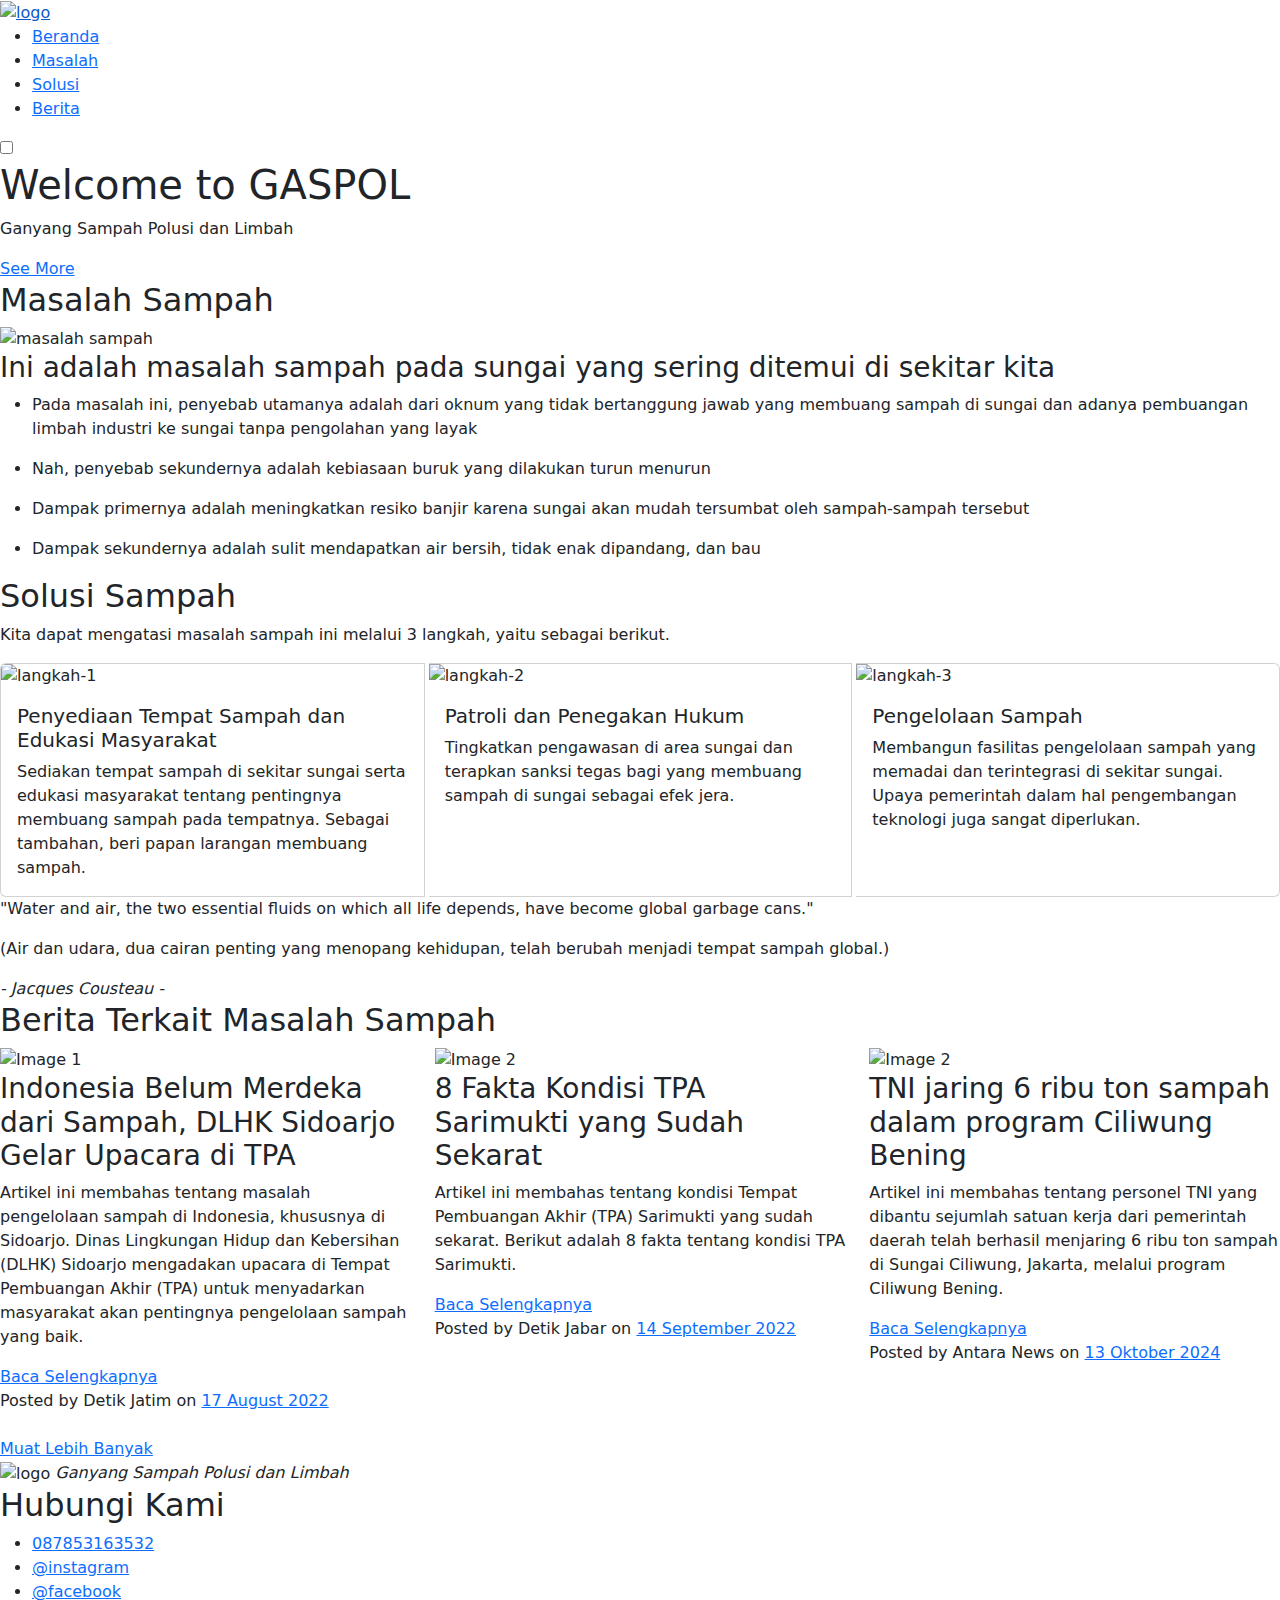
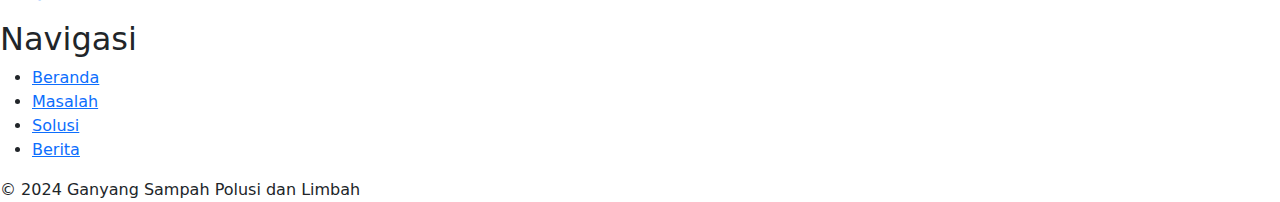
==== index.html @ 8e8bffae "Merge pull request #2 from Falrafa4/patch-1" ====
<!DOCTYPE html>
<html lang="en">

<head>
    <meta charset="UTF-8">
    <meta name="viewport" content="width=device-width, initial-scale=1.0">
    <title>GASPOL</title>
    <link href="https://cdn.jsdelivr.net/npm/bootstrap@5.3.3/dist/css/bootstrap.min.css" rel="stylesheet"
        integrity="sha384-QWTKZyjpPEjISv5WaRU9OFeRpok6YctnYmDr5pNlyT2bRjXh0JMhjY6hW+ALEwIH" crossorigin="anonymous">
    <link rel="stylesheet" href="style.css">
    <link rel="stylesheet" href="https://cdnjs.cloudflare.com/ajax/libs/font-awesome/6.6.0/css/all.min.css">
</head>

<body>

    <nav>
        <a href="#" class="logo"><img src="images/logo.png" alt="logo" style="width: 70px;"></a>
        <ul>
            <li><a href="#" style="text-align: center;">Beranda</a></li>
            <li><a href="#masalah" style="text-align: center;">Masalah</a></li>
            <li><a href="#solusi" style="text-align: center;">Solusi</a></li>
            <li><a href="#berita" style="text-align: center;">Berita</a></li>
        </ul>
        <div class="menu-toggle">
            <input type="checkbox">
            <span></span>
            <span></span>
            <span></span>
        </div>
    </nav>

    <section class="banner">
        <div class="main-banner">
            <h1>Welcome to GASPOL</h1>
            <p>Ganyang Sampah Polusi dan Limbah</p>
            <a href="#masalah">See More</a>
        </div>
    </section>

    <section id="masalah" class="masalah">
        <h2><span>Masalah</span> Sampah</h2>

        <div class="row">
            <div class="masalah-img">
                <img src="images/sampah.png" alt="masalah sampah">
            </div>

            <div class="content">
                <h3>Ini adalah masalah sampah pada sungai yang sering ditemui di sekitar kita</h3>
                <ul>
                    <li>
                        <p>Pada masalah ini, penyebab utamanya adalah dari oknum yang tidak bertanggung jawab yang
                            membuang sampah di sungai dan adanya pembuangan limbah industri ke sungai tanpa pengolahan
                            yang layak</p>
                    </li>
                    <li>
                        <p>Nah, penyebab sekundernya adalah kebiasaan buruk yang dilakukan turun menurun</p>
                    </li>
                    <li>
                        <p>Dampak primernya adalah meningkatkan resiko banjir karena sungai akan mudah tersumbat oleh sampah-sampah tersebut</p>
                    </li>
                    <li>
                        <p>Dampak sekundernya adalah sulit mendapatkan air bersih, tidak enak dipandang, dan bau</p>
                    </li>
                </ul>
            </div>
        </div>
    </section>

    <section id="solusi" class="solusi">
        <h2>Solusi <span>Sampah</span></h2>
        <p>Kita dapat mengatasi masalah sampah ini melalui 3 langkah, yaitu sebagai berikut.</p>
        <div class="card-group gap-1">
            <div class="card">
              <img src="images/solusi1.jpg" class="card-img-top" alt="langkah-1">
              <div class="card-body">
                <h5 class="card-title">Penyediaan Tempat Sampah dan Edukasi Masyarakat</h5>
                <p class="card-text">Sediakan tempat sampah di sekitar sungai serta edukasi masyarakat tentang pentingnya membuang sampah pada tempatnya. Sebagai tambahan, beri papan larangan membuang sampah.</p>
              </div>
            </div>
            <div class="card">
              <img src="images/solusi2.jpeg" class="card-img-top" alt="langkah-2">
              <div class="card-body">
                <h5 class="card-title">Patroli dan Penegakan Hukum</h5>
                <p class="card-text">Tingkatkan pengawasan di area sungai dan terapkan sanksi tegas bagi yang membuang sampah di sungai sebagai efek jera.</p>
              </div>
            </div>
            <div class="card">
              <img src="images/solusi3.jpg" class="card-img-top" alt="langkah-3">
              <div class="card-body">
                <h5 class="card-title">Pengelolaan Sampah</h5>
                <p class="card-text">Membangun fasilitas pengelolaan sampah yang memadai dan terintegrasi di sekitar sungai. Upaya pemerintah dalam hal pengembangan teknologi juga sangat diperlukan.</p>
              </div>
            </div>
          </div>
    </section>

    <section class="quote">
        <div class="quote-main">
            <blockquote>"Water and air, the two essential fluids on which all life depends, have become global garbage cans."</blockquote>
            <p>(Air dan udara, dua cairan penting yang menopang kehidupan, telah berubah menjadi tempat sampah global.)</p>
            <cite>- Jacques Cousteau -</cite>
        </div>
    </section>

        <!-- Environmental News -->
<section class="environmental-news" id="berita">
    <h2>Berita Terkait Masalah <span>Sampah</span></h2>
    <div class="row">
      <div class="col-md-4">
        <article class="news-article">
          <img src="https://akcdn.detik.net.id/community/media/visual/2024/08/17/petugas-kebersihan-upacara-hut-ri-di-tpa-sidoarjo-1_169.jpeg?w=700&q=90" alt="Image 1" class="news-image">
          <h3>Indonesia Belum Merdeka dari Sampah, DLHK Sidoarjo Gelar Upacara di TPA</h3>
          <p>Artikel ini membahas tentang masalah pengelolaan sampah di Indonesia, khususnya di Sidoarjo. Dinas Lingkungan Hidup dan Kebersihan (DLHK) Sidoarjo mengadakan upacara di Tempat Pembuangan Akhir (TPA) untuk menyadarkan masyarakat akan pentingnya pengelolaan sampah yang baik.</p>
          <a href="https://www.detik.com/jatim/berita/d-7494804/indonesia-belum-merdeka-dari-sampah-dlhk-sidoarjo-gelar-upacara-di-tpa" class="read-more" target="_blank">Baca Selengkapnya</a>
          <div class="news-meta">
            <span>Posted by Detik Jatim on <a href="#berita">17 August 2022</a></span>
          </div>
        </article>
      </div>
      <div class="col-md-4">
        <article class="news-article">
          <img src="https://akcdn.detik.net.id/community/media/visual/2023/07/17/ilustrasi-sampah-plastik_169.jpeg?w=700&q=90" alt="Image 2" class="news-image">
          <h3>8 Fakta Kondisi TPA Sarimukti yang Sudah Sekarat</h3>
          <p>Artikel ini membahas tentang kondisi Tempat Pembuangan Akhir (TPA) Sarimukti yang sudah sekarat. Berikut adalah 8 fakta tentang kondisi TPA Sarimukti.</p>
          <a href="https://www.detik.com/jabar/berita/d-7585732/8-fakta-kondisi-tpa-sarimukti-yang-sudah-sekarat" class="read-more" target="_blank">Baca Selengkapnya</a>
          <div class="news-meta">
            <span>Posted by Detik Jabar on <a href="#berita">14 September 2022</a></span>
          </div>
        </article>
      </div>
      <div class="col-md-4">
        <article class="news-article">
          <img src="https://img.antaranews.com/cache/1200x800/2024/10/13/IMG_20241013_110954.jpg.webp" alt="Image 2" class="news-image">
          <h3>TNI jaring 6 ribu ton sampah dalam program Ciliwung Bening</h3>
          <p>Artikel ini membahas tentang personel TNI yang dibantu sejumlah satuan kerja dari pemerintah daerah telah berhasil menjaring 6 ribu ton sampah di Sungai Ciliwung, Jakarta, melalui program Ciliwung Bening.</p>
          <a href="https://www.antaranews.com/berita/4394654/tni-jaring-6-ribu-ton-sampah-dalam-program-ciliwung-bening" class="read-more" target="_blank">Baca Selengkapnya</a>
          <div class="news-meta">
            <span>Posted by Antara News on <a href="#berita">13 Oktober 2024</a></span>
          </div>
        </article>
      </div>
    </div><br>
    <a href="projek-ipas/coming-soon/index.html" class="load-more">Muat Lebih Banyak</a>
  </section>

    <footer>
        <div class="footer-main">
            <div class="footer-logo">
                <img src="images/logo.png" alt="logo" style="width: 90px;">
                <em>Ganyang Sampah Polusi dan Limbah</em>
            </div>
            <div class="footer-contact" id="contact">
                <h2>Hubungi Kami</h2>
                <ul>
                    <li><a href="https://wa.me/6287853163532" target="_blank"><i class="ph ph-whatsapp-logo"></i> 087853163532</a></li>
                    <li><a href="https://instagram.com" target="_blank"><i class="ph ph-instagram-logo"></i> @instagram</a></li>
                    <li><a href="https://facebook.com" target="_blank"><i class="ph ph-facebook-logo"></i> @facebook</a></li>
                </ul>
            </div>
            <div class="footer-navigation">
                <h2>Navigasi</h2>
                <ul>
                    <li><a href="#">Beranda</a></li>
                    <li><a href="#masalah">Masalah</a></li>
                    <li><a href="#solusi">Solusi</a></li>
                    <li><a href="#berita">Berita</a></li>
                </ul>
            </div>
        </div>
        <div class="footer-copyright">
            &copy; 2024 Ganyang Sampah Polusi dan Limbah
        </div>
    </footer>

    <script src="https://cdn.jsdelivr.net/npm/bootstrap@5.3.3/dist/js/bootstrap.bundle.min.js"
        integrity="sha384-YvpcrYf0tY3lHB60NNkmXc5s9fDVZLESaAA55NDzOxhy9GkcIdslK1eN7N6jIeHz"
        crossorigin="anonymous"></script>
    <script src="https://unpkg.com/@phosphor-icons/web"></script>
    <script src="script.js"></script>
</body>

</html>
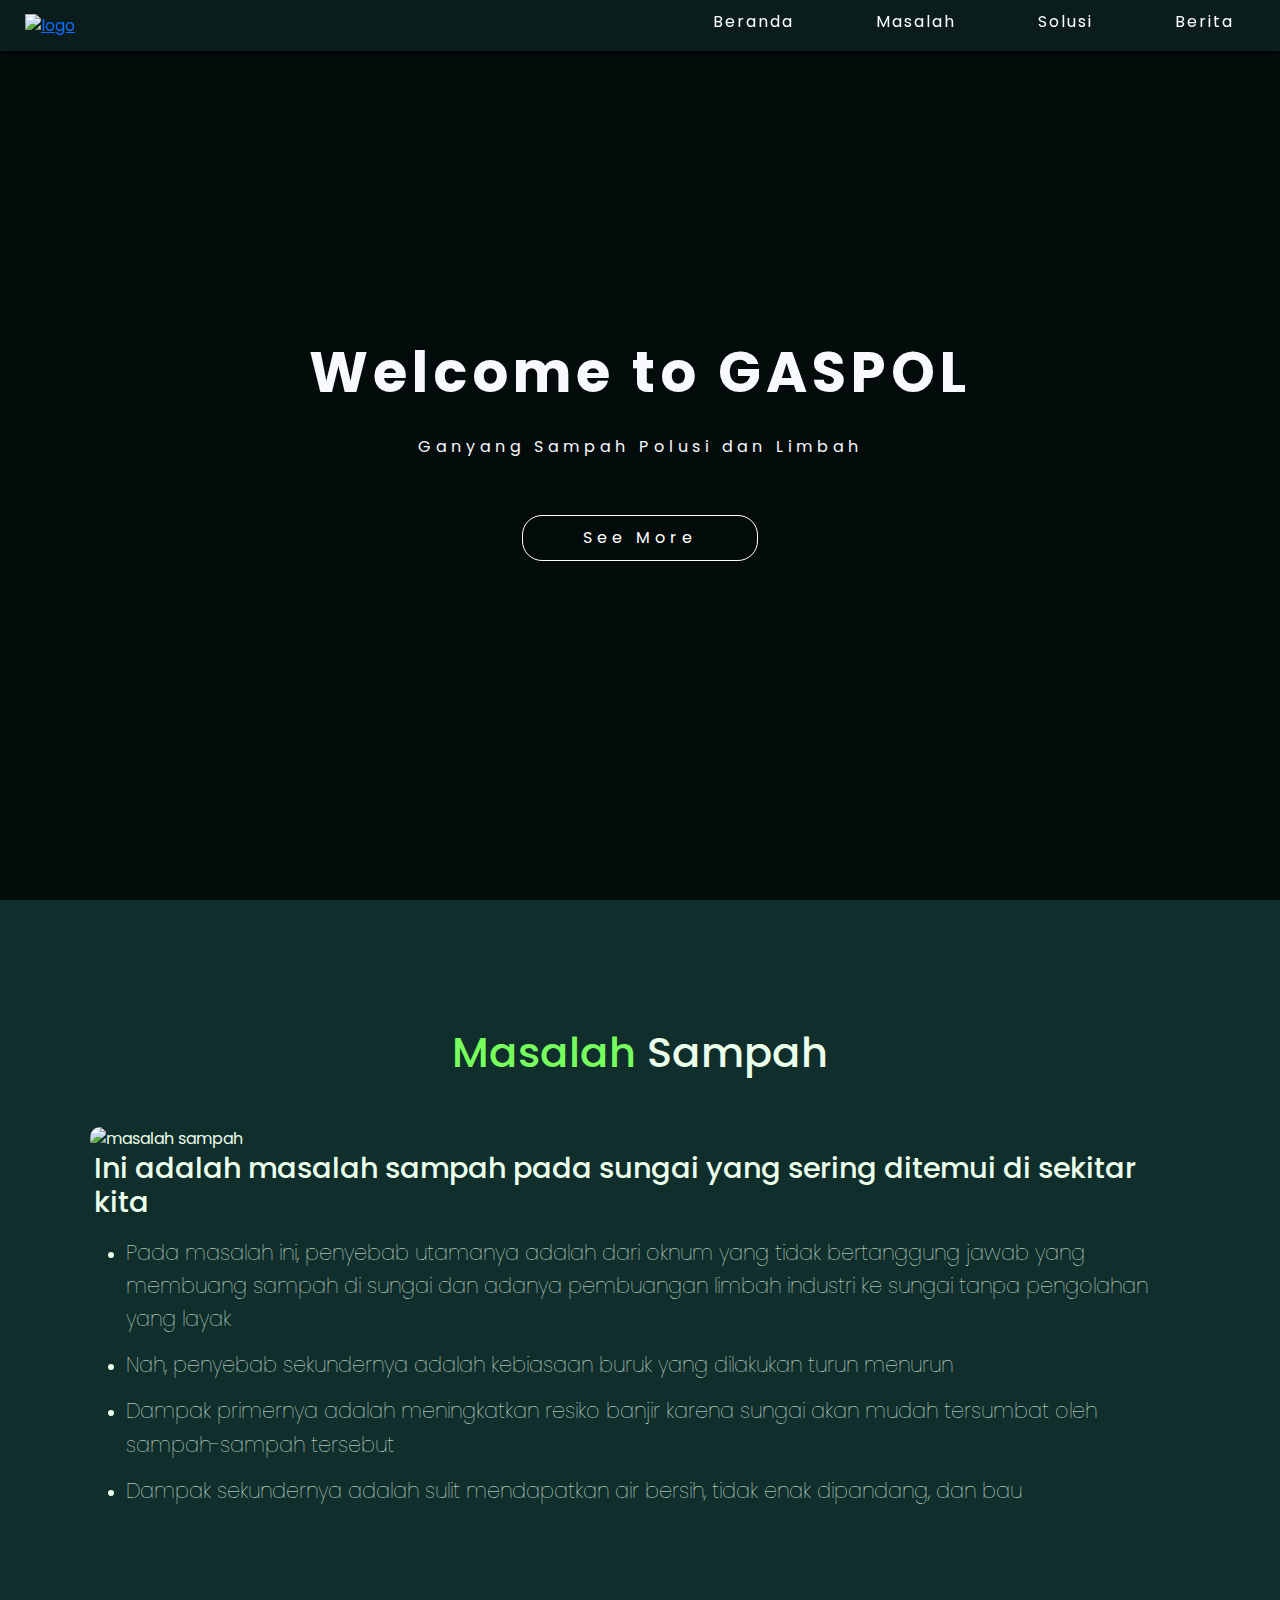
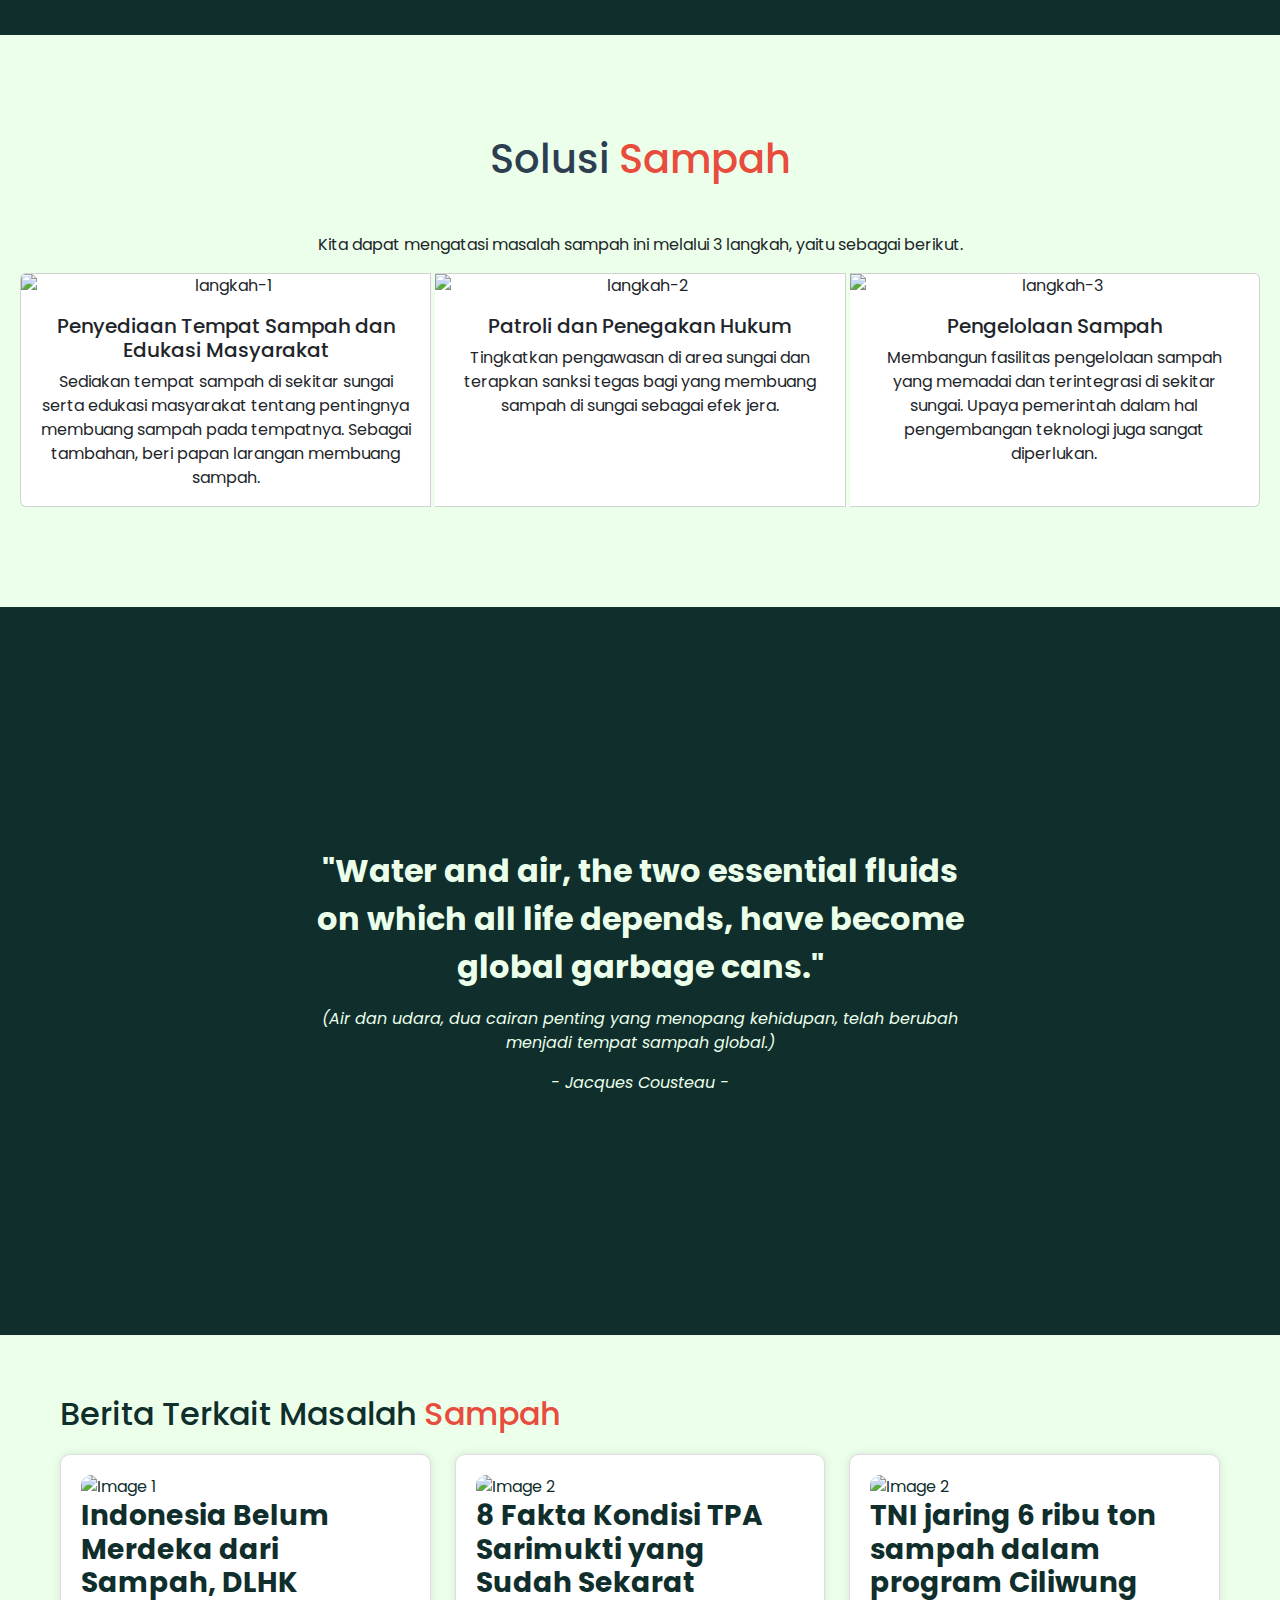
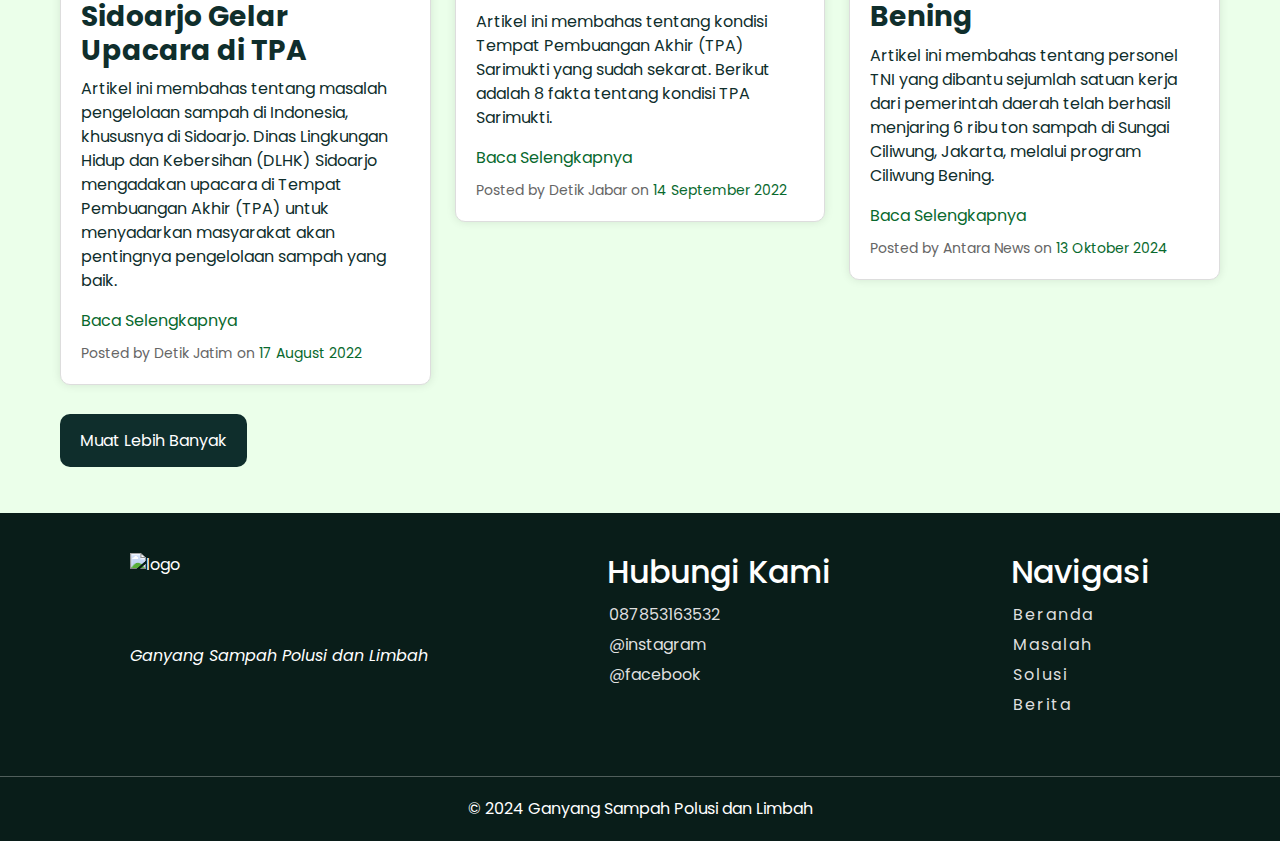
==== commit 96020f8a: "fix source img and hyperlink" ====
--- a/index.html
+++ b/index.html
@@ -141,7 +141,7 @@
         </article>
       </div>
     </div><br>
-    <a href="projek-ipas/coming-soon/index.html" class="load-more">Muat Lebih Banyak</a>
+    <a href="/projek-ipas/coming-soon/index.html" class="load-more">Muat Lebih Banyak</a>
   </section>
 
     <footer>
--- a/style.css
+++ b/style.css
@@ -0,0 +1,586 @@
+@import url('https://fonts.googleapis.com/css2?family=Poppins:ital,wght@0,100;0,200;0,300;0,400;0,500;0,600;0,700;0,800;0,900;1,100;1,200;1,300;1,400;1,500;1,600;1,700;1,800;1,900&display=swap');
+
+:root {
+    --primary: #78ff5d;
+    --color1: #ebffea;
+    --color2: #09692e;
+    --darkgreen: #0f2e2c;
+}
+
+*,
+html,
+body {
+    margin: 0;
+    padding: 0;
+    box-sizing: border-box;
+    font-family: "Poppins", sans-serif;
+    scroll-behavior: smooth;
+}
+
+body {
+    font-family: "Poppins", sans-serif;
+    background-color: #0f2e2c;
+    overflow: overlay;
+    overflow-x: hidden;
+    height: 200vh;
+}
+
+/* Navbar */
+
+nav {
+    position: fixed;
+    top: 0;
+    left: 0;
+    width: 100%;
+    display: flex;
+    justify-content: space-between;
+    align-items: center;
+    transition: 0.6s;
+    -webkit-transition: 0.6s;
+    -moz-transition: 0.6s;
+    -ms-transition: 0.6s;
+    -o-transition: 0.6s;
+    padding: 10px 5px;
+    z-index: 99;
+    backdrop-filter: blur(4px);
+    box-shadow: 0 2px 4px rgba(0, 0, 0, 0.6);
+    /* background: rgba(9, 106, 46, 0.5); */
+    background: rgba(15, 46, 44, 0.5);
+}
+
+nav.sticky {
+    z-index: 4;
+    padding: 3px 5px;
+    /* background: rgba(9, 106, 46, 0.5); */
+    background: rgba(15, 46, 44, 0.5);
+    backdrop-filter: blur(3px);
+}
+
+nav img {
+    margin-left: 20px;
+}
+
+
+nav ul {
+    position: relative;
+    display: flex;
+    justify-content: space-around;
+    align-items: center;
+    width: 50%;
+    margin-bottom: 0px;
+}
+
+nav ul li {
+    position: relative;
+    list-style: none;
+}
+
+nav ul li a {
+    position: relative;
+    margin: 0 2px;
+    text-decoration: none;
+    color: #fff;
+    letter-spacing: 2px;
+    font-weight: 500px;
+    transition: 0.6s;
+    -webkit-transition: 0.6s;
+    -moz-transition: 0.6s;
+    -ms-transition: 0.6s;
+    -o-transition: 0.6s;
+    overflow: hidden;
+    display: inline-block;
+}
+
+nav ul li a::before,
+nav ul li a::after {
+    content: '';
+    position: absolute;
+    width: 100%;
+    left: 0;
+}
+
+nav ul li a::before {
+    background-color: #C0EBA6;
+    height: 2px;
+    bottom: 0;
+    transform-origin: 100% 50%;
+    transform: scaleX(0);
+    transition: transform .3s cubic-bezier(0.76, 0, 0.24, 1);
+    
+}
+
+nav ul li a::after {
+    content: attr(data-replace);
+    height: 100%;
+    top: 0;
+    transform-origin: 100% 50%;
+    transform: translate3d(200%, 0, 0);
+    transition: transform .3s cubic-bezier(0.76, 0, 0.24, 1);
+    color: #C0EBA6;
+}
+
+nav ul li a:hover::before {
+    transform-origin: 0% 50%;
+    transform: scaleX(1);
+}
+
+nav ul li a:hover::after {
+    transform: translate3d(0, 0, 0);
+}
+
+nav.sticky img,
+nav.sticky ul li a {
+    color: #fff;
+}
+
+.menu-toggle {
+    display: none;
+}
+
+/* navbar end */
+
+.main-banner {
+    background-color: rgba(0, 0, 0, 0.468);
+    height: 100%;
+    display: flex;
+    flex-direction: column;
+    justify-content: center;
+    align-items: center;
+    letter-spacing: 5px;
+}
+
+.main-banner h1 {
+    font-size: 3.5rem;
+    z-index: 2;
+    font-weight: bold;
+}
+
+.main-banner a {
+    z-index: 2;
+    margin-top: 40px;
+    text-decoration: none;
+    color: white;
+    border: 1px solid white;
+    padding: 10px 60px;
+    border-radius: 20px;
+    font-size: 1rem;
+    transition: 0.8s;
+}
+
+.main-banner a:hover {
+    scale: 1.05;
+    background-color: rgba(255, 255, 255, 0.152);
+}
+
+.main-banner p {
+    z-index: 2;
+    margin-top: 20px;
+    font-size: 1rem;
+}
+
+.banner {
+    background-attachment: fixed;
+    background-image: url(images/image.jpg);
+    background-position: center;
+    background-size: cover;
+    color: #f8f9ff;
+    height: 100vh;
+    text-align: center;
+    font-size: 1.7rem;
+}
+
+.banner::before {
+    content: '';
+    position: absolute;
+    top: 0;
+    left: 0;
+    width: 100%;
+    height: 100%;
+    background-color: rgba(0, 0, 0, 0.5);
+    z-index: 1;
+}
+
+/* page 2 */
+
+.masalah{
+    padding: 8rem 7% 1.4rem;
+    margin-bottom: 10vh;
+    color: var(--color1);
+}
+
+.masalah h2 {
+    text-align: center;
+    font-size: 2.6rem;
+    margin-bottom: 3rem;
+}
+
+.masalah h2 span {
+    color: var(--primary)
+}
+
+.masalah .row {
+    display: flex;
+}
+
+.masalah .row .masalah-img {
+    flex: 1 1 45rem;
+}
+
+.masalah .row .masalah-img img {
+    width: 100%;
+    height: 80%;
+    border-radius: 10px;
+}
+
+.masalah .row .content {
+    flex: 1 1 35rem;
+    padding: 0 1rem;
+}
+
+.masalah .row .content h3 {
+    font-size: 1.8rem;
+    margin-bottom: 1rem;
+}
+
+.masalah .row .content p {
+    margin-bottom: 0.8rem;
+    font-size: 1.3rem;
+    font-weight: 100;
+    line-height: 1.6;
+}
+
+/* Halaman ketiga */
+/* Solusi Utama Section */
+#solusi {
+    background-color: var(--color1);
+    padding: 100px 20px;
+    text-align: center;
+}
+
+#solusi h2 {
+    font-size: 2.5rem;
+    margin-bottom: 50px;
+    color: #2c3e50;
+}
+
+#solusi h2 span {
+    color: #e74c3c;
+}
+
+/* Section 3 - QUOTES */
+.quote {
+    padding: 150px 0px;
+    text-align: center;
+    color: var(--color1);
+}
+
+.quote-main {
+    width: 850px;
+    padding: 90px;
+    box-sizing: border-box;
+    /* border: 1px solid;
+    border-radius: 10px; */
+    margin: auto;
+}
+
+blockquote {
+    font-size: 2rem;
+    font-weight: bold;
+}
+
+.quote p {
+    font-style: italic;
+}
+
+/* Section 4 - BERITA */
+  .environmental-news {
+    padding: 60px;
+    background-color: var(--color1);
+    color: var(--darkgreen);
+  }
+  .environmental-news h2 {
+    margin-bottom: 20px;
+  }
+  .environmental-news h2 span {
+    color: #e74c3c;
+  }
+  
+  .news-article {
+    margin-bottom: 20px;
+    padding: 20px;
+    background-color: #fff;
+    border: 1px solid #ddd;
+    border-radius: 10px;
+    box-shadow: 0 0 10px rgba(0, 0, 0, 0.1);
+  }
+  
+  .news-image {
+    width: 100%;
+    height: 150px;
+    object-fit: cover;
+    border-radius: 10px 10px 0 0;
+  }
+  
+  .news-article h3 {
+    font-weight: bold;
+    margin-bottom: 10px;
+  }
+  
+  .read-more {
+    color: var(--color2);
+    text-decoration: none;
+  }
+  
+  .read-more:hover {
+    color: #2c9b2e;
+  }
+  
+  .news-meta {
+    font-size: 14px;
+    color: #666;
+    margin-top: 10px;
+  }
+  
+  .news-meta a {
+    color: var(--color2);
+    text-decoration: none;
+  }
+  
+  .news-meta a:hover {
+    color: #2c9b2e;
+  }
+  
+  .load-more {
+    background-color: var(--darkgreen);
+    color: #fff;
+    padding: 15px 20px;
+    border: none;
+    border-radius: 10px;
+    cursor: pointer;
+    transition: .3s;
+    text-decoration: none;
+  }
+  
+  .load-more:hover {
+    background-color: var(--color2);
+  }
+
+/* Footer */
+footer {
+    color: white;
+    background-color: #091d19;
+}
+
+.footer-logo {
+    display: grid;
+}
+
+.footer-main {
+    display: flex;
+    justify-content: space-around;
+    padding: 40px;
+}
+
+footer ul li {
+    list-style: none;
+    line-height: 30px;
+}
+
+.footer-navigation ul li a {
+    margin-left: -30px;
+    color: #dfdfdf;
+    text-decoration: none;
+    letter-spacing: 2px;
+    transition: all .5s;
+}
+
+.footer-contact ul li a {
+    margin-left: -30px;
+    color: #dfdfdf;
+    text-decoration: none;
+    transition: all .5s;
+}
+
+footer ul li a:hover {
+    color: white;
+}
+
+.footer-copyright {
+    border-top: 1px solid rgba(255, 255, 255, 0.29);
+    text-align: center;
+    padding: 20px;
+}
+
+/* Responsive */
+@media screen and (max-width: 768px) {
+    /* Navbar */
+
+    nav ul {
+        position: absolute;
+        right: 0;
+        top: 0;
+        height: 100vh;
+        width: 40%;
+        justify-content: space-evenly;
+        flex-direction: column;
+        align-items: center;
+        background-color: transparent;
+        backdrop-filter: blur(3px);
+        z-index: 2;
+        transform: translateX(100%);
+        -webkit-transform: translateX(100%);
+        -moz-transform: translateX(100%);
+        -ms-transform: translateX(100%);
+        -o-transform: translateX(100%);
+        transition: 1s;
+        -webkit-transition: 1s;
+        -moz-transition: 1s;
+        -ms-transition: 1s;
+        -o-transition: 1s;
+        opacity: 0;
+    }
+
+    nav ul.slide {
+        z-index: -2;
+        background: rgba(0, 0, 0, 0.8);
+        opacity: 1;
+        transform: translateX(0);
+        -webkit-transform: translateX(0);
+        -moz-transform: translateX(0);
+        -ms-transform: translateX(0);
+        -o-transform: translateX(0);
+    }
+
+    nav ul.slide {
+        transform: all 1s;
+        -webkit-transform: all 1s;
+        -moz-transform: all 1s;
+        -ms-transform: all 1s;
+        -o-transform: all 1s;
+    }
+
+    /* Hamburger Menu */
+    .menu-toggle {
+        display: flex;
+        flex-direction: column;
+        height: 20px;
+        justify-content: space-around;
+        position: relative;
+        margin-right: 10px;
+        z-index: 99;
+    }
+
+
+    .menu-toggle input {
+        display: block;
+        position: absolute;
+        width: 40px;
+        height: 28px;
+        left: -3px;
+        top: -3px;
+        opacity: 0;
+        cursor: pointer;
+        opacity: 0;
+        z-index: 3;
+    }
+
+    .menu-toggle span {
+        display: flex;
+        width: 28px;
+        height: 3px;
+        background-color: #C0EBA6;
+        border-radius: 3px;
+        -webkit-border-radius: 3px;
+        -moz-border-radius: 3px;
+        -ms-border-radius: 3px;
+        -o-border-radius: 3px;
+        transition: all 0.5s;
+        -webkit-transition: all 0.5s;
+        -moz-transition: all 0.5s;
+        -ms-transition: all 0.5s;
+        -o-transition: all 0.5s;
+    }
+
+    .menu-toggle span:nth-child(2) {
+        transform-origin: 0 0;
+    }
+
+    .menu-toggle input:checked~span:nth-child(2) {
+        background-color: white;
+        transform: rotate(45deg) translate(-1px, -1px);
+        -webkit-transform: rotate(45deg) translate(-1px, -1px);
+        -moz-transform: rotate(45deg) translate(-1px, -1px);
+        -ms-transform: rotate(45deg) translate(-1px, -1px);
+        -o-transform: rotate(45deg) translate(-1px, -1px);
+    }
+
+    .menu-toggle span:nth-child(4) {
+        transform-origin: 0 100%;
+    }
+
+    .menu-toggle input:checked~span:nth-child(4) {
+        background-color: white;
+        transform: rotate(-45deg) translate(-1px, 0);
+        -webkit-transform: rotate(-45deg) translate(-1px, 0);
+        -moz-transform: rotate(-45deg) translate(-1px, 0);
+        -ms-transform: rotate(-45deg) translate(-1px, 0);
+        -o-transform: rotate(-45deg) translate(-1px, 0);
+    }
+
+    .menu-toggle input:checked~span:nth-child(3) {
+        opacity: 0;
+        transform: scale(0);
+        -webkit-transform: scale(0);
+        -moz-transform: scale(0);
+        -ms-transform: scale(0);
+        -o-transform: scale(0);
+    }
+    /* Navbar end */
+
+    /* Banner Responsive */
+    .main-banner h1 {
+        font-size: 2rem;
+    }
+
+    .main-banner p {
+        font-size: 0.8rem;
+    }
+    /* Banner End */
+
+    /* Section 3 QUOTE */
+    .quote {
+        padding: 0px;
+    }
+    
+    .quote-main {
+        width: 100vw;
+        padding: 150px 20px;
+        box-sizing: border-box;
+        /* border: 1px solid;
+        border-radius: 10px; */
+        margin: auto;
+    }
+    
+    blockquote {
+        font-size: 1.5rem;
+        font-weight: bold;
+    }
+    /* Section 3 END */
+
+    /* Footer Responsive */
+    .footer-main {
+        padding: 50px;
+    }
+
+    .footer-main {
+        flex-direction: column;
+    }
+
+    .footer-contact,
+    .footer-copyright {
+        margin-top: 50px;
+    }
+    /* Footer End */
+}
+
+/* Responsive end */
